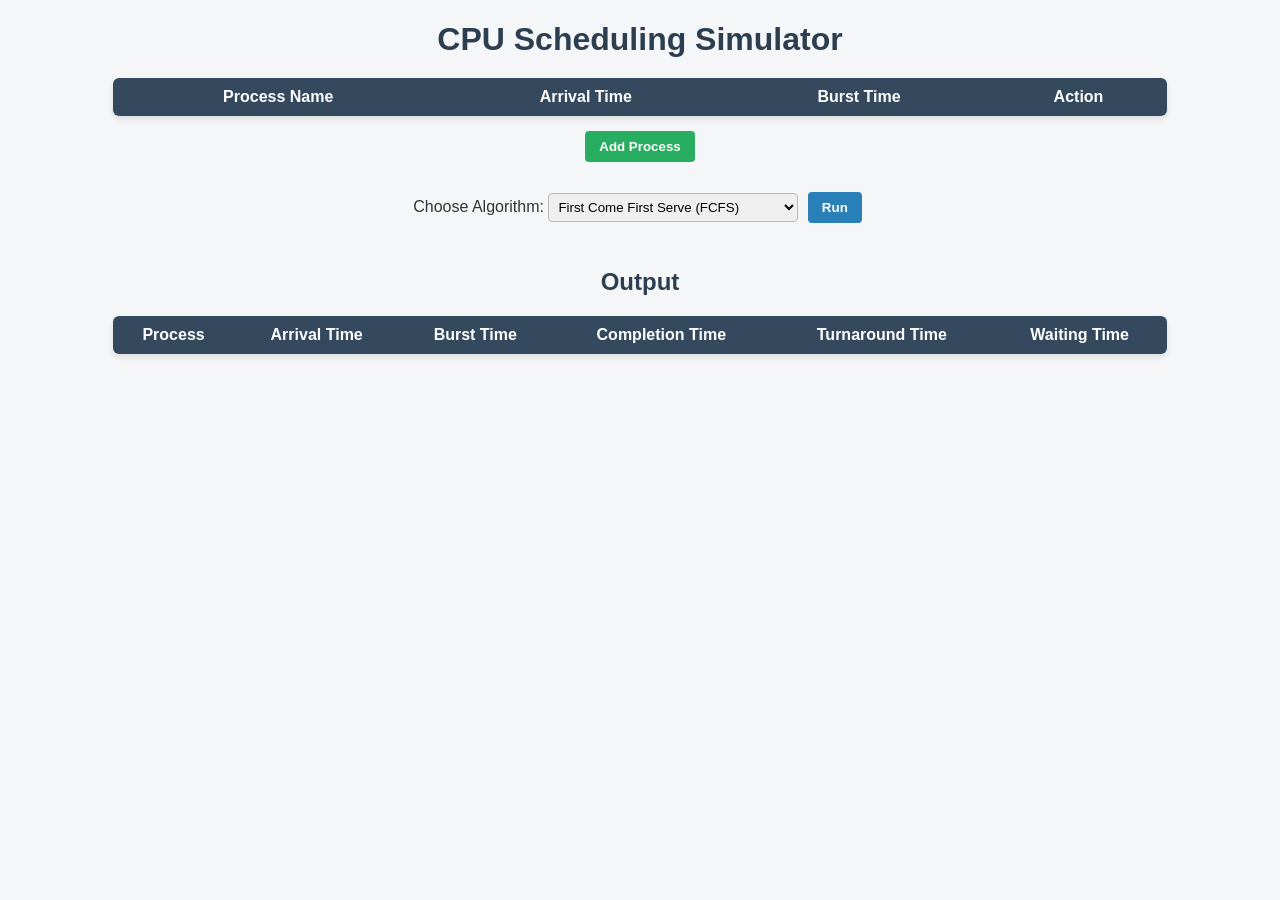
==== index.html @ 61de2116 "Update and rename main.html to index.html" ====
<!DOCTYPE html>
<html lang="en">
<head>
    <meta charset="UTF-8">
    <meta name="viewport" content="width=device-width, initial-scale=1.0">
    <title>CPU Scheduling Simulator</title>
    <link rel="stylesheet" href="style.css">
</head>
<body>

<h1>CPU Scheduling Simulator</h1>

<div class="center">
    <table id="inputTable">
        <tr>
            <th>Process Name</th>
            <th>Arrival Time</th>
            <th>Burst Time</th>
            <th>Action</th>
        </tr>
    </table>
    <button class="btn add" onclick="addRow()">Add Process</button>
</div>
  











<div class="center controls">
    <label for="algorithm">Choose Algorithm:</label>
    <select id="algorithm" onchange="toggleQuantum()">
        <option value="fcfs">First Come First Serve (FCFS)</option>
        <option value="sjf">Shortest Job First (SJF)</option>
        <option value="srjf">Shortest Remaining Job First (SRJF)</option>
        <option value="rr">Round Robin (RR)</option>
    </select>

    <input type="number" id="quantum" placeholder="Time Quantum" style="display:none; width: 120px;">

    <button class="btn run" onclick="runScheduling()">Run</button>
</div>


<h2 class="center">Output</h2>
<div class="center">
    <table id="outputTable">
        <tr>
            <th>Process</th>
            <th>Arrival Time</th>
            <th>Burst Time</th>
            <th>Completion Time</th>
            <th>Turnaround Time</th>
            <th>Waiting Time</th>
        </tr>
    </table>
    <p id="throughput"></p>
</div>

<script src="script.js"></script>
</body>
</html>
---- style.css ----
body {
  font-family: "Segoe UI", sans-serif;
  margin: 20px;
  background: #f4f6f8fa;
  color: #333;
}

h1 {
  text-align: center;
  margin-bottom: 20px;
  color: #2c3e50;
}

h2 {
  margin-top: 40px;
  color: #2c3e50;
}

table {
  border-collapse: collapse;
  margin: 10px auto;
  background: white;
  width: 85%;
  box-shadow: 0 3px 6px rgba(0, 0, 0, 0.1);
  border-radius: 6px;
  overflow: hidden;
}

th {
  background: #34495e;
  color: white;
  padding: 10px;
}

td {
  padding: 8px;
  border: 1px solid #ccc;
  text-align: center;
}

input,
select {
  padding: 5px;
  border-radius: 4px;
  border: 1px solid #bbb;
  outline: none;
}

input:focus,
select:focus {
  border-color: #3498db;
  box-shadow: 0 0 4px rgba(52, 152, 219, 0.5);
}

.center {
  text-align: center;
  margin-bottom: 20px;
}

.btn {
  padding: 8px 14px;
  border: none;
  border-radius: 4px;
  cursor: pointer;
  font-weight: bold;
  margin: 5px;
  transition: 0.3s;
}

.btn.add {
  background-color: #27ae60;
  color: white;
}

.btn.run {
  background-color: #2980b9;
  color: white;
}

.btn:hover {
  opacity: 0.85;
}

button.delete {
  background-color: #c0392b;
  color: white;
  padding: 4px 8px;
  border-radius: 4px;
}

#throughput {
  font-weight: bold;
  margin-top: 15px;
  color: #2c3e50;
}


#quantum {
  padding: 5px;
  border-radius: 4px;
  border: 1px solid #bbb;
  outline: none;
}
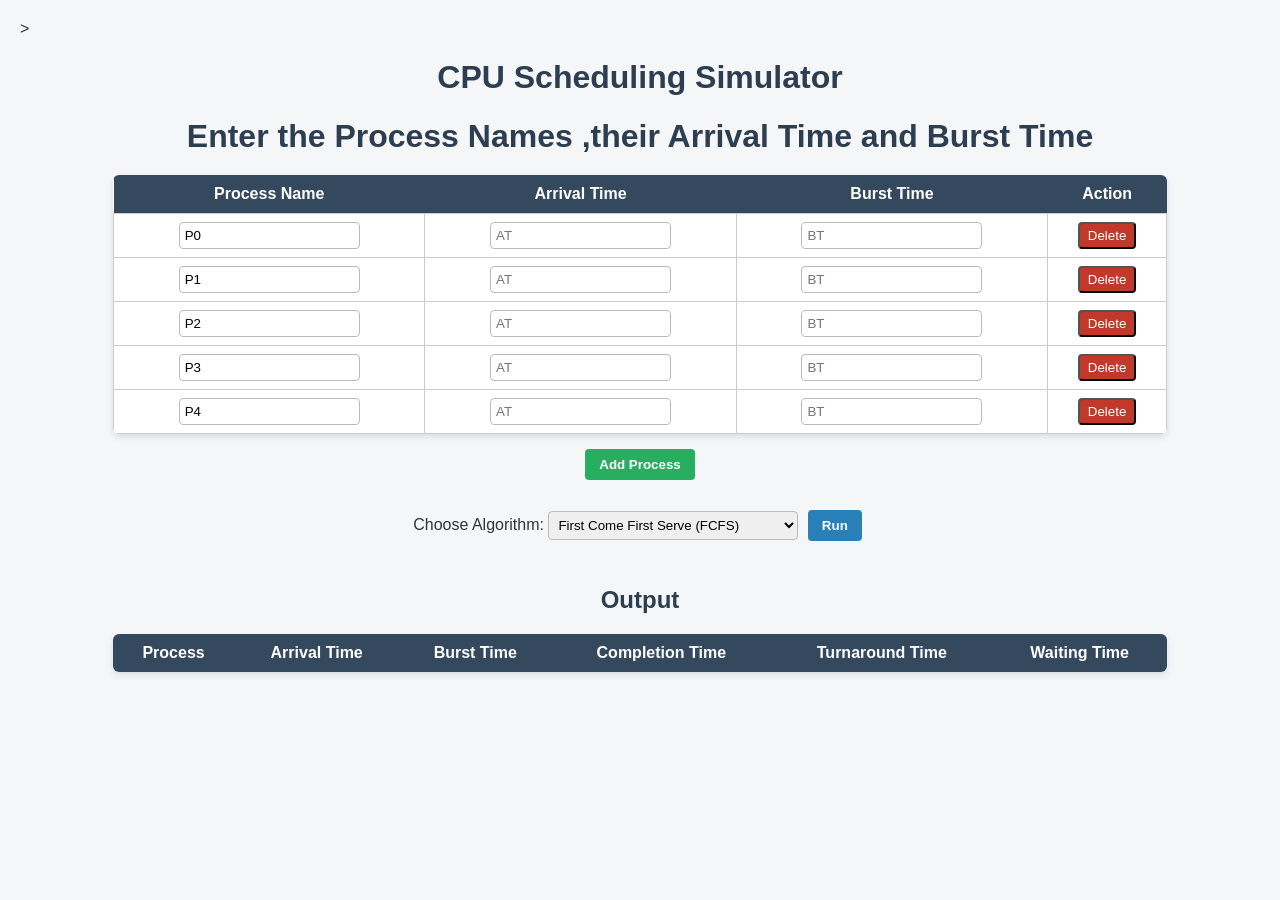
==== commit c3ba9080: "Enhance UI by adding a header for process input and improve throughput display format" ====
--- a/index.html
+++ b/index.html
@@ -3,13 +3,16 @@
 <head>
     <meta charset="UTF-8">
     <meta name="viewport" content="width=device-width, initial-scale=1.0">
+>
     <title>CPU Scheduling Simulator</title>
+    
     <link rel="stylesheet" href="style.css">
 </head>
 <body>
 
 <h1>CPU Scheduling Simulator</h1>
 
+    <h1>Enter the Process Names ,their Arrival Time and Burst Time</h1>
 <div class="center">
     <table id="inputTable">
         <tr>
@@ -22,6 +25,8 @@
     <button class="btn add" onclick="addRow()">Add Process</button>
 </div>
   
+
+
 
 
 
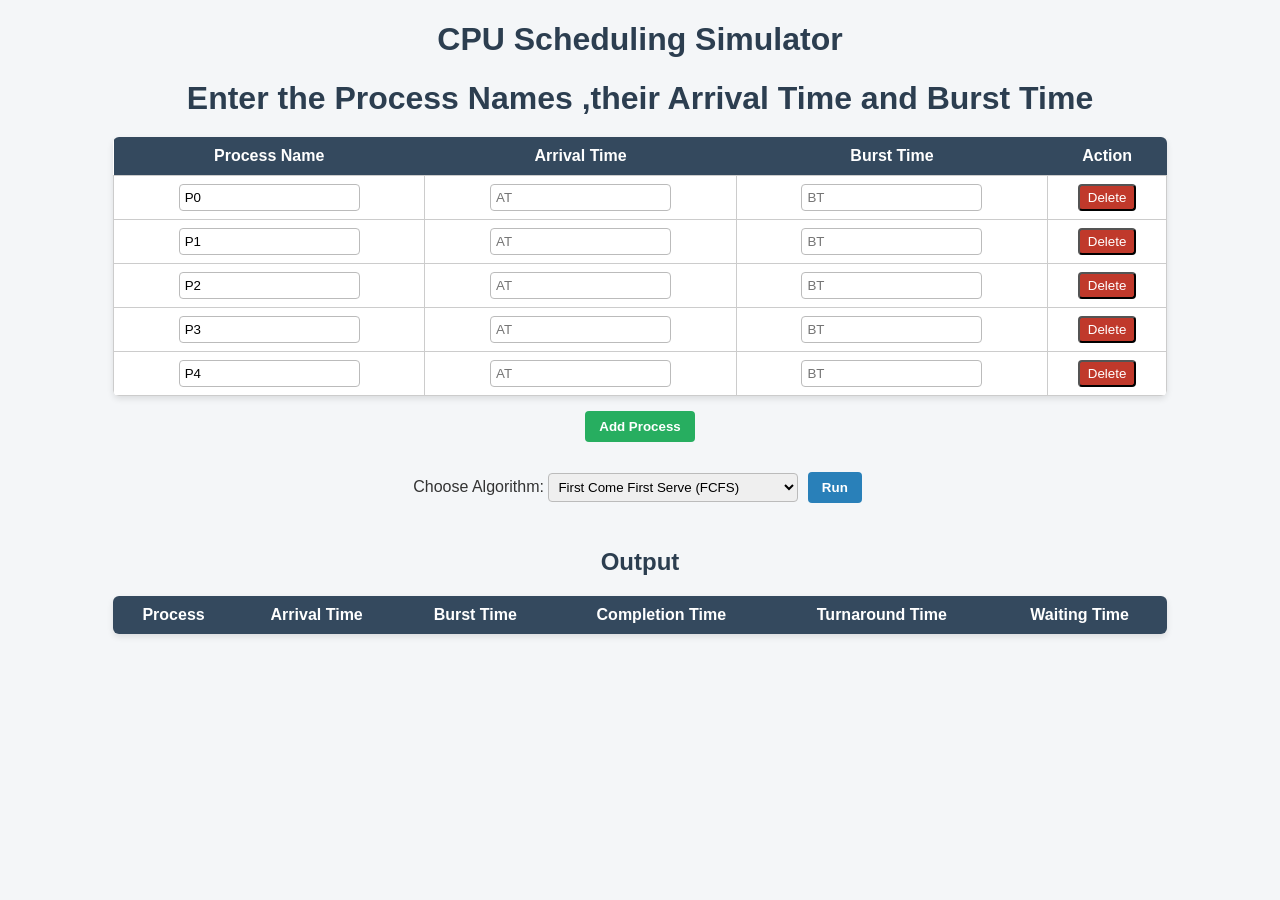
==== commit af17379f: "Update index.html" ====
--- a/index.html
+++ b/index.html
@@ -3,7 +3,7 @@
 <head>
     <meta charset="UTF-8">
     <meta name="viewport" content="width=device-width, initial-scale=1.0">
->
+
     <title>CPU Scheduling Simulator</title>
     
     <link rel="stylesheet" href="style.css">
@@ -71,3 +71,4 @@
 <script src="script.js"></script>
 </body>
 </html>
+
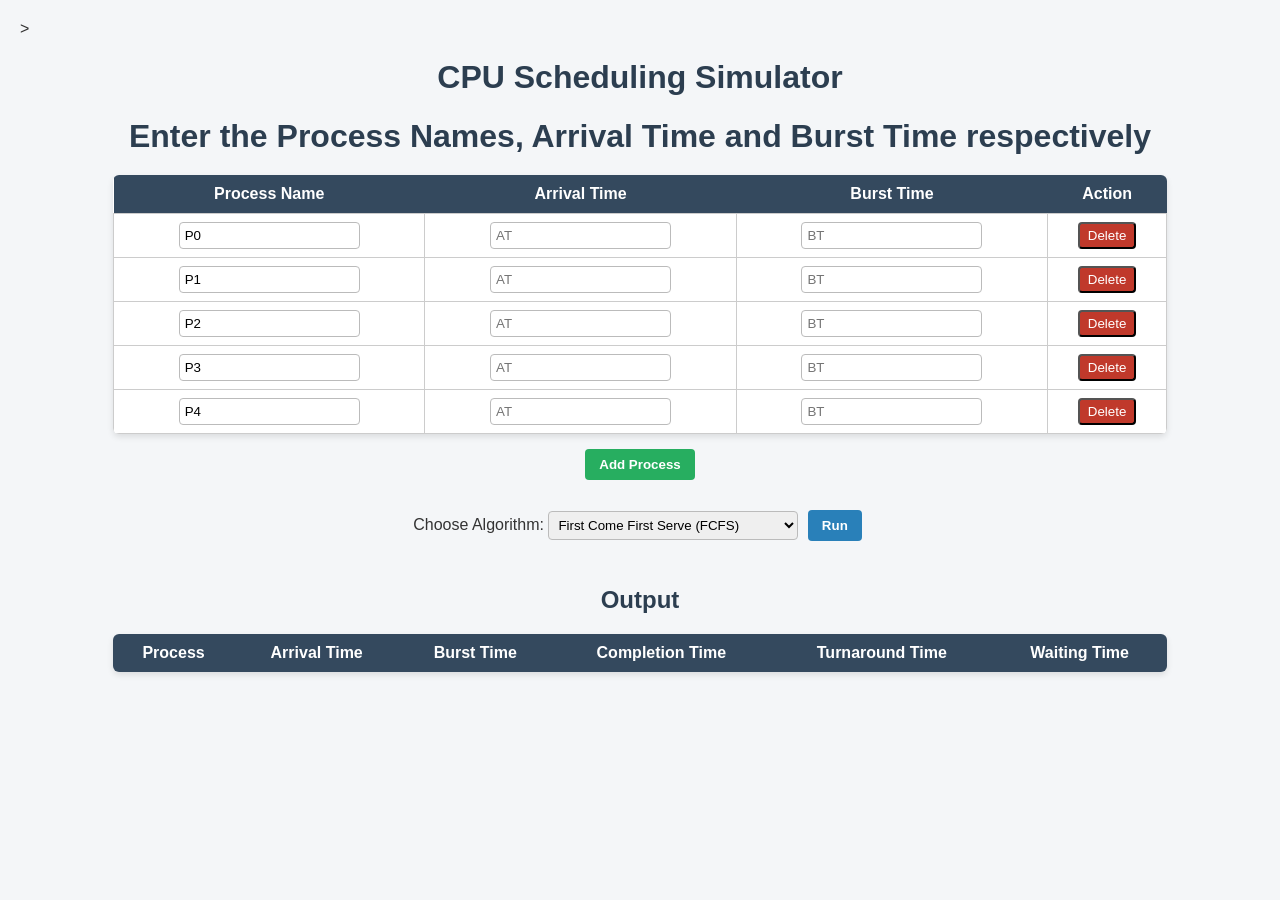
==== commit 6118c9c2: "Update input prompt for clarity and remove unnecessary whitespace" ====
--- a/index.html
+++ b/index.html
@@ -3,7 +3,7 @@
 <head>
     <meta charset="UTF-8">
     <meta name="viewport" content="width=device-width, initial-scale=1.0">
-
+>
     <title>CPU Scheduling Simulator</title>
     
     <link rel="stylesheet" href="style.css">
@@ -12,7 +12,7 @@
 
 <h1>CPU Scheduling Simulator</h1>
 
-    <h1>Enter the Process Names ,their Arrival Time and Burst Time</h1>
+    <h1>Enter the Process Names, Arrival Time and Burst Time respectively</h1>
 <div class="center">
     <table id="inputTable">
         <tr>
@@ -25,17 +25,6 @@
     <button class="btn add" onclick="addRow()">Add Process</button>
 </div>
   
-
-
-
-
-
-
-
-
-
-
-
 
 
 <div class="center controls">
@@ -71,4 +60,3 @@
 <script src="script.js"></script>
 </body>
 </html>
-
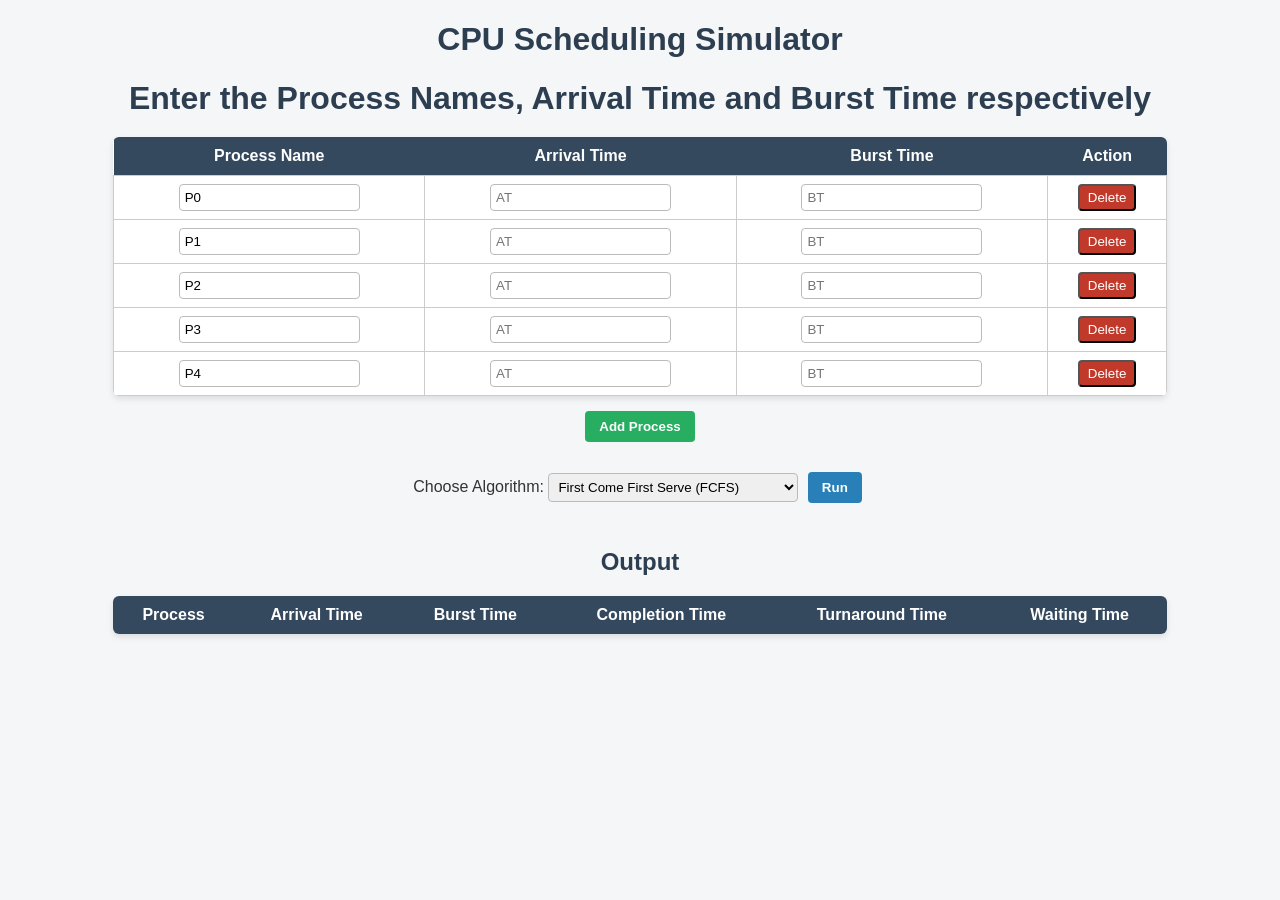
==== commit db7b72fc: "Merge branch 'main' of https://github.com/dhruvbatra28/osp" ====
--- a/index.html
+++ b/index.html
@@ -3,7 +3,7 @@
 <head>
     <meta charset="UTF-8">
     <meta name="viewport" content="width=device-width, initial-scale=1.0">
->
+
     <title>CPU Scheduling Simulator</title>
     
     <link rel="stylesheet" href="style.css">
@@ -60,3 +60,4 @@
 <script src="script.js"></script>
 </body>
 </html>
+
